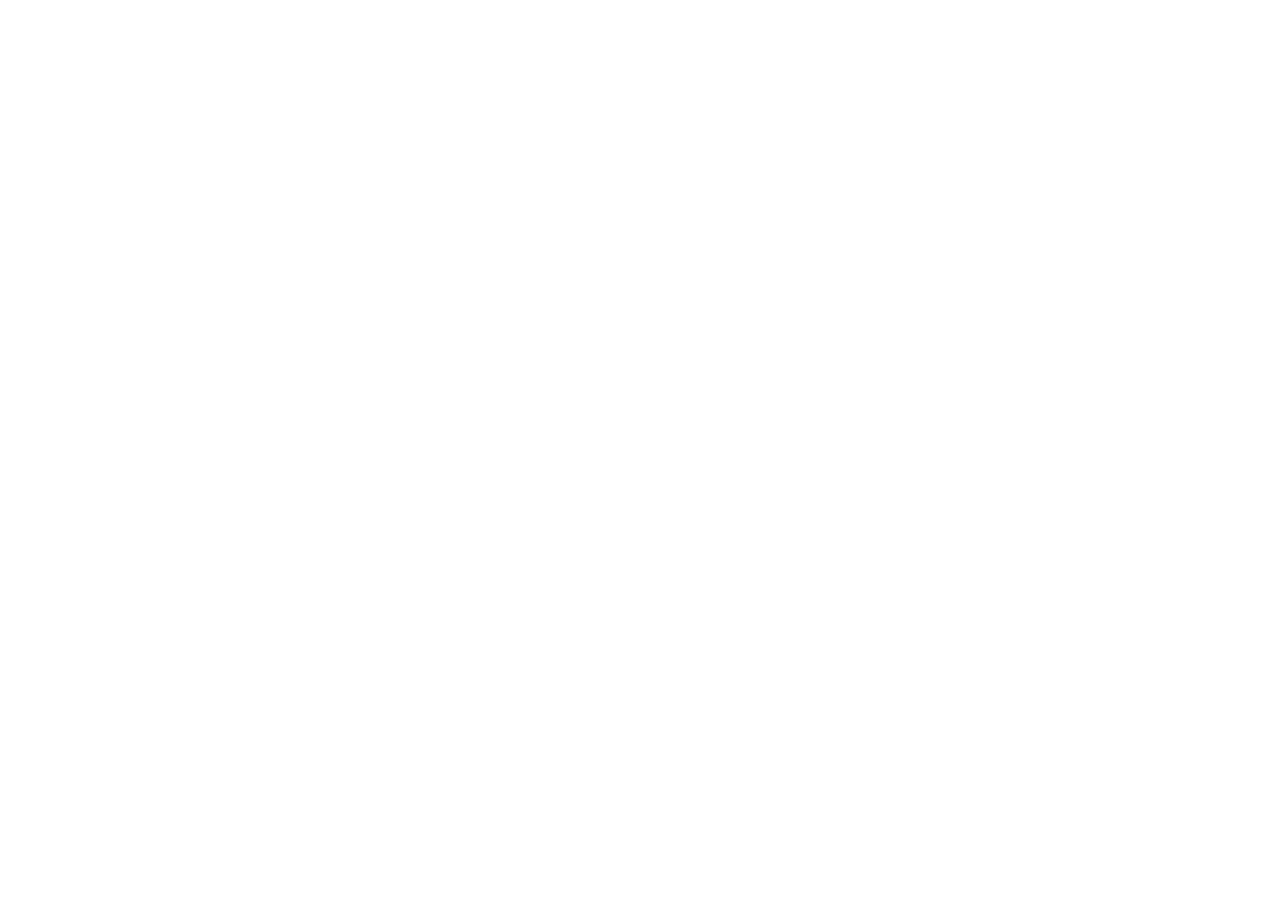
==== flower.html @ 26b0acdb "Presente" ====
<!DOCTYPE html>
<html lang="es">
  <head>
    <meta charset="UTF-8" />
    <meta http-equiv="X-UA-Compatible" content="IE=edge" />
    <meta name="viewport" content="width=device-width, initial-scale=1.0" />
    <link rel="stylesheet" href="css/main.css" />
    <link rel="icon" href="img/flowers.png" type="image/x-icon" />
    <title>Flower</title>
  </head>
  <body class="container">
    <audio src="sound/lofiflor.mp3" autoplay></audio>
        <div id="lyrics">
    </div>
    
    <div class="night"></div>
    <div class="flowers">
      <div class="flower flower--1">
        <div class="flower__leafs flower__leafs--1">
          <div class="flower__leaf flower__leaf--1"></div>
          <div class="flower__leaf flower__leaf--2"></div>
          <div class="flower__leaf flower__leaf--3"></div>
          <div class="flower__leaf flower__leaf--4"></div>
          <div class="flower__white-circle"></div>

          <div class="flower__light flower__light--1"></div>
          <div class="flower__light flower__light--2"></div>
          <div class="flower__light flower__light--3"></div>
          <div class="flower__light flower__light--4"></div>
          <div class="flower__light flower__light--5"></div>
          <div class="flower__light flower__light--6"></div>
          <div class="flower__light flower__light--7"></div>
          <div class="flower__light flower__light--8"></div>
        </div>
        <div class="flower__line">
          <div class="flower__line__leaf flower__line__leaf--1"></div>
          <div class="flower__line__leaf flower__line__leaf--2"></div>
          <div class="flower__line__leaf flower__line__leaf--3"></div>
          <div class="flower__line__leaf flower__line__leaf--4"></div>
          <div class="flower__line__leaf flower__line__leaf--5"></div>
          <div class="flower__line__leaf flower__line__leaf--6"></div>
        </div>
      </div>

      <div class="flower flower--2">
        <div class="flower__leafs flower__leafs--2">
          <div class="flower__leaf flower__leaf--1"></div>
          <div class="flower__leaf flower__leaf--2"></div>
          <div class="flower__leaf flower__leaf--3"></div>
          <div class="flower__leaf flower__leaf--4"></div>
          <div class="flower__white-circle"></div>

          <div class="flower__light flower__light--1"></div>
          <div class="flower__light flower__light--2"></div>
          <div class="flower__light flower__light--3"></div>
          <div class="flower__light flower__light--4"></div>
          <div class="flower__light flower__light--5"></div>
          <div class="flower__light flower__light--6"></div>
          <div class="flower__light flower__light--7"></div>
          <div class="flower__light flower__light--8"></div>
        </div>
        <div class="flower__line">
          <div class="flower__line__leaf flower__line__leaf--1"></div>
          <div class="flower__line__leaf flower__line__leaf--2"></div>
          <div class="flower__line__leaf flower__line__leaf--3"></div>
          <div class="flower__line__leaf flower__line__leaf--4"></div>
        </div>
      </div>

      <div class="flower flower--3">
        <div class="flower__leafs flower__leafs--3">
          <div class="flower__leaf flower__leaf--1"></div>
          <div class="flower__leaf flower__leaf--2"></div>
          <div class="flower__leaf flower__leaf--3"></div>
          <div class="flower__leaf flower__leaf--4"></div>
          <div class="flower__white-circle"></div>

          <div class="flower__light flower__light--1"></div>
          <div class="flower__light flower__light--2"></div>
          <div class="flower__light flower__light--3"></div>
          <div class="flower__light flower__light--4"></div>
          <div class="flower__light flower__light--5"></div>
          <div class="flower__light flower__light--6"></div>
          <div class="flower__light flower__light--7"></div>
          <div class="flower__light flower__light--8"></div>
        </div>
        <div class="flower__line">
          <div class="flower__line__leaf flower__line__leaf--1"></div>
          <div class="flower__line__leaf flower__line__leaf--2"></div>
          <div class="flower__line__leaf flower__line__leaf--3"></div>
          <div class="flower__line__leaf flower__line__leaf--4"></div>
        </div>
      </div>

      <div class="grow-ans" style="--d: 1.2s">
        <div class="flower__g-long">
          <div class="flower__g-long__top"></div>
          <div class="flower__g-long__bottom"></div>
        </div>
      </div>

      <div class="growing-grass">
        <div class="flower__grass flower__grass--1">
          <div class="flower__grass--top"></div>
          <div class="flower__grass--bottom"></div>
          <div class="flower__grass__leaf flower__grass__leaf--1"></div>
          <div class="flower__grass__leaf flower__grass__leaf--2"></div>
          <div class="flower__grass__leaf flower__grass__leaf--3"></div>
          <div class="flower__grass__leaf flower__grass__leaf--4"></div>
          <div class="flower__grass__leaf flower__grass__leaf--5"></div>
          <div class="flower__grass__leaf flower__grass__leaf--6"></div>
          <div class="flower__grass__leaf flower__grass__leaf--7"></div>
          <div class="flower__grass__leaf flower__grass__leaf--8"></div>
          <div class="flower__grass__overlay"></div>
        </div>
      </div>

      <div class="growing-grass">
        <div class="flower__grass flower__grass--2">
          <div class="flower__grass--top"></div>
          <div class="flower__grass--bottom"></div>
          <div class="flower__grass__leaf flower__grass__leaf--1"></div>
          <div class="flower__grass__leaf flower__grass__leaf--2"></div>
          <div class="flower__grass__leaf flower__grass__leaf--3"></div>
          <div class="flower__grass__leaf flower__grass__leaf--4"></div>
          <div class="flower__grass__leaf flower__grass__leaf--5"></div>
          <div class="flower__grass__leaf flower__grass__leaf--6"></div>
          <div class="flower__grass__leaf flower__grass__leaf--7"></div>
          <div class="flower__grass__leaf flower__grass__leaf--8"></div>
          <div class="flower__grass__overlay"></div>
        </div>
      </div>

      <div class="grow-ans" style="--d: 2.4s">
        <div class="flower__g-right flower__g-right--1">
          <div class="leaf"></div>
        </div>
      </div>

      <div class="grow-ans" style="--d: 2.8s">
        <div class="flower__g-right flower__g-right--2">
          <div class="leaf"></div>
        </div>
      </div>

      <div class="grow-ans" style="--d: 2.8s">
        <div class="flower__g-front">
          <div
            class="flower__g-front__leaf-wrapper flower__g-front__leaf-wrapper--1"
          >
            <div class="flower__g-front__leaf"></div>
          </div>
          <div
            class="flower__g-front__leaf-wrapper flower__g-front__leaf-wrapper--2"
          >
            <div class="flower__g-front__leaf"></div>
          </div>
          <div
            class="flower__g-front__leaf-wrapper flower__g-front__leaf-wrapper--3"
          >
            <div class="flower__g-front__leaf"></div>
          </div>
          <div
            class="flower__g-front__leaf-wrapper flower__g-front__leaf-wrapper--4"
          >
            <div class="flower__g-front__leaf"></div>
          </div>
          <div
            class="flower__g-front__leaf-wrapper flower__g-front__leaf-wrapper--5"
          >
            <div class="flower__g-front__leaf"></div>
          </div>
          <div
            class="flower__g-front__leaf-wrapper flower__g-front__leaf-wrapper--6"
          >
            <div class="flower__g-front__leaf"></div>
          </div>
          <div
            class="flower__g-front__leaf-wrapper flower__g-front__leaf-wrapper--7"
          >
            <div class="flower__g-front__leaf"></div>
          </div>
          <div
            class="flower__g-front__leaf-wrapper flower__g-front__leaf-wrapper--8"
          >
            <div class="flower__g-front__leaf"></div>
          </div>
          <div class="flower__g-front__line"></div>
        </div>
      </div>

      <div class="grow-ans" style="--d: 3.2s">
        <div class="flower__g-fr">
          <div class="leaf"></div>
          <div class="flower__g-fr__leaf flower__g-fr__leaf--1"></div>
          <div class="flower__g-fr__leaf flower__g-fr__leaf--2"></div>
          <div class="flower__g-fr__leaf flower__g-fr__leaf--3"></div>
          <div class="flower__g-fr__leaf flower__g-fr__leaf--4"></div>
          <div class="flower__g-fr__leaf flower__g-fr__leaf--5"></div>
          <div class="flower__g-fr__leaf flower__g-fr__leaf--6"></div>
          <div class="flower__g-fr__leaf flower__g-fr__leaf--7"></div>
          <div class="flower__g-fr__leaf flower__g-fr__leaf--8"></div>
        </div>
      </div>

      <div class="long-g long-g--0">
        <div class="grow-ans" style="--d: 3s">
          <div class="leaf leaf--0"></div>
        </div>
        <div class="grow-ans" style="--d: 2.2s">
          <div class="leaf leaf--1"></div>
        </div>
        <div class="grow-ans" style="--d: 3.4s">
          <div class="leaf leaf--2"></div>
        </div>
        <div class="grow-ans" style="--d: 3.6s">
          <div class="leaf leaf--3"></div>
        </div>
      </div>

      <div class="long-g long-g--1">
        <div class="grow-ans" style="--d: 3.6s">
          <div class="leaf leaf--0"></div>
        </div>
        <div class="grow-ans" style="--d: 3.8s">
          <div class="leaf leaf--1"></div>
        </div>
        <div class="grow-ans" style="--d: 4s">
          <div class="leaf leaf--2"></div>
        </div>
        <div class="grow-ans" style="--d: 4.2s">
          <div class="leaf leaf--3"></div>
        </div>
      </div>

      <div class="long-g long-g--2">
        <div class="grow-ans" style="--d: 4s">
          <div class="leaf leaf--0"></div>
        </div>
        <div class="grow-ans" style="--d: 4.2s">
          <div class="leaf leaf--1"></div>
        </div>
        <div class="grow-ans" style="--d: 4.4s">
          <div class="leaf leaf--2"></div>
        </div>
        <div class="grow-ans" style="--d: 4.6s">
          <div class="leaf leaf--3"></div>
        </div>
      </div>

      <div class="long-g long-g--3">
        <div class="grow-ans" style="--d: 4s">
          <div class="leaf leaf--0"></div>
        </div>
        <div class="grow-ans" style="--d: 4.2s">
          <div class="leaf leaf--1"></div>
        </div>
        <div class="grow-ans" style="--d: 3s">
          <div class="leaf leaf--2"></div>
        </div>
        <div class="grow-ans" style="--d: 3.6s">
          <div class="leaf leaf--3"></div>
        </div>
      </div>

      <div class="long-g long-g--4">
        <div class="grow-ans" style="--d: 4s">
          <div class="leaf leaf--0"></div>
        </div>
        <div class="grow-ans" style="--d: 4.2s">
          <div class="leaf leaf--1"></div>
        </div>
        <div class="grow-ans" style="--d: 3s">
          <div class="leaf leaf--2"></div>
        </div>
        <div class="grow-ans" style="--d: 3.6s">
          <div class="leaf leaf--3"></div>
        </div>
      </div>

      <div class="long-g long-g--5">
        <div class="grow-ans" style="--d: 4s">
          <div class="leaf leaf--0"></div>
        </div>
        <div class="grow-ans" style="--d: 4.2s">
          <div class="leaf leaf--1"></div>
        </div>
        <div class="grow-ans" style="--d: 3s">
          <div class="leaf leaf--2"></div>
        </div>
        <div class="grow-ans" style="--d: 3.6s">
          <div class="leaf leaf--3"></div>
        </div>
      </div>

      <div class="long-g long-g--6">
        <div class="grow-ans" style="--d: 4.2s">
          <div class="leaf leaf--0"></div>
        </div>
        <div class="grow-ans" style="--d: 4.4s">
          <div class="leaf leaf--1"></div>
        </div>
        <div class="grow-ans" style="--d: 4.6s">
          <div class="leaf leaf--2"></div>
        </div>
        <div class="grow-ans" style="--d: 4.8s">
          <div class="leaf leaf--3"></div>
        </div>
      </div>

      <div class="long-g long-g--7">
        <div class="grow-ans" style="--d: 3s">
          <div class="leaf leaf--0"></div>
        </div>
        <div class="grow-ans" style="--d: 3.2s">
          <div class="leaf leaf--1"></div>
        </div>
        <div class="grow-ans" style="--d: 3.5s">
          <div class="leaf leaf--2"></div>
        </div>
        <div class="grow-ans" style="--d: 3.6s">
          <div class="leaf leaf--3"></div>
        </div>
      </div>
    </div>
    <script src="anim.js"></script>
    <script src="main.js"></script>
  </body>
</html>
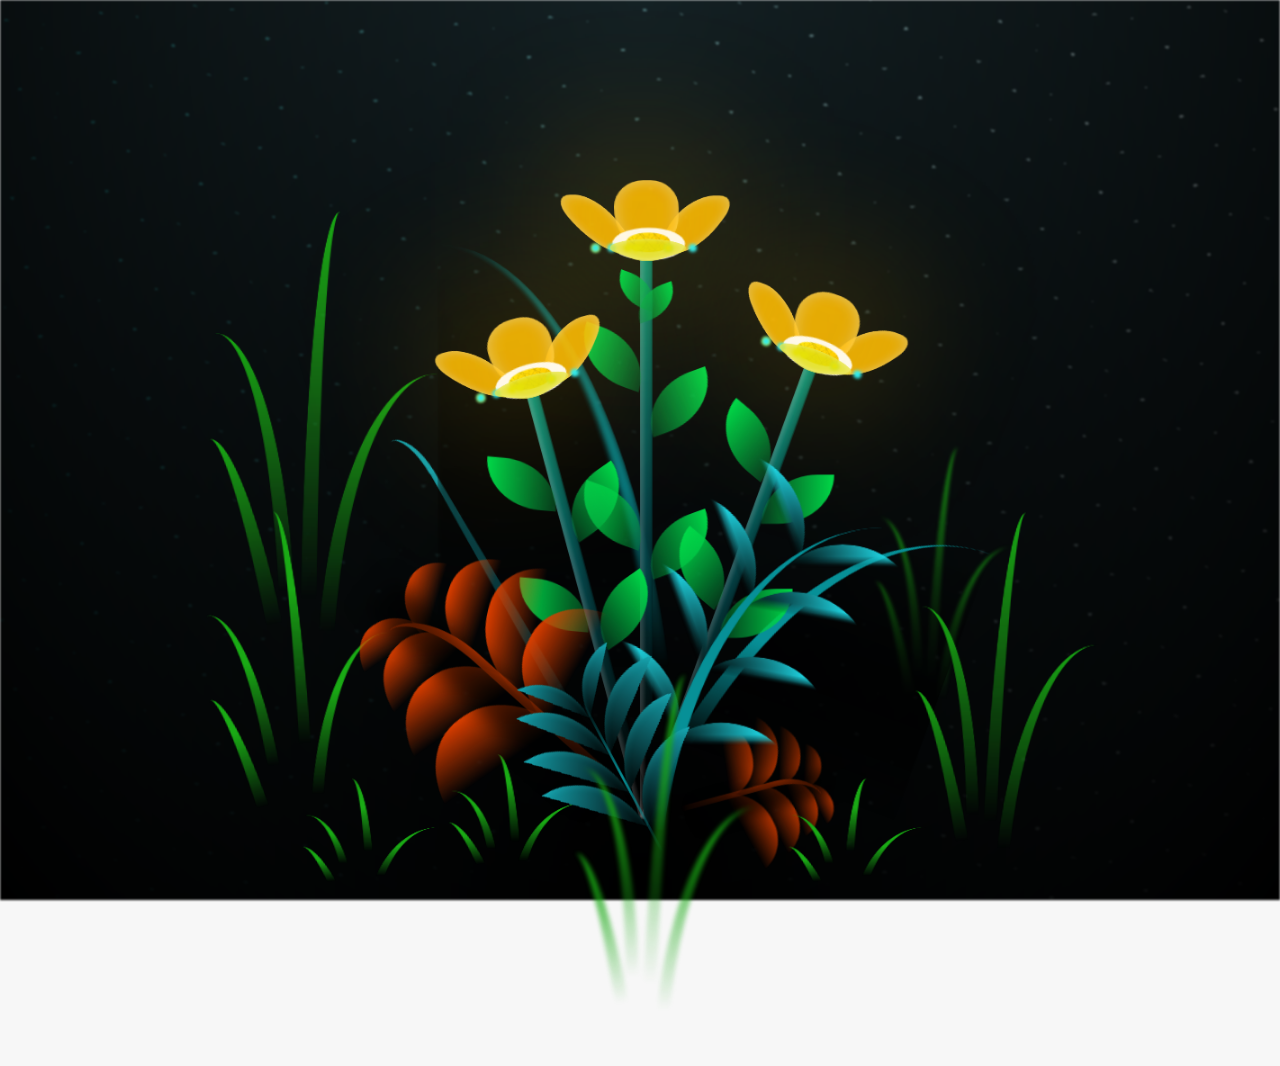
==== commit 9f6be377: "Update flower.html" ====
--- a/flower.html
+++ b/flower.html
@@ -8,10 +8,7 @@
     <link rel="icon" href="img/flowers.png" type="image/x-icon" />
     <title>Flower</title>
   </head>
-  <body class="container">
-    <audio src="sound/lofiflor.mp3" autoplay></audio>
-        <div id="lyrics">
-    </div>
+
     
     <div class="night"></div>
     <div class="flowers">
@@ -326,4 +323,4 @@
     <script src="anim.js"></script>
     <script src="main.js"></script>
   </body>
-</html>+</html>
--- a/css/main.css
+++ b/css/main.css
@@ -0,0 +1,1659 @@
+*,
+*::after,
+*::before {
+  padding: 0;
+  margin: 0;
+  box-sizing: border-box;
+}
+
+:root {
+  --dark-color: #000;
+}
+
+body {
+  display: flex;
+  align-items: flex-end;
+  justify-content: center;
+  min-height: 100vh;
+  background-color: var(--dark-color);
+  overflow: hidden;
+  perspective: 1000px;
+}
+
+#lyrics {
+  font-size: 28px;
+  font-family: "Franklin Gothic Medium", "Arial Narrow", Arial, sans-serif;
+  color: white;
+  position: absolute;
+  margin-bottom: 20%;
+  z-index: 1;
+  font-weight: bold;
+  letter-spacing: 4px;
+}
+@media only screen and (max-width: 600px) {
+  /* Estilos específicos para dispositivos con un ancho máximo de 600px */
+  #lyrics {
+      font-size: 14px; /* Reduce el tamaño del texto para dispositivos más pequeños */
+      margin-bottom: 530px;
+      letter-spacing: 3px;
+  }
+
+}
+.titulo {
+  margin-bottom: 180px;
+  font-family: "Arial Narrow", Arial, sans-serif;
+  color: rgb(231, 170, 2);
+  position: absolute;
+  font-weight: bold;
+  letter-spacing: 10px;
+  opacity: 0;
+  animation: fadeIn 3s ease-in-out forwards;
+  text-align: center;
+}
+@keyframes fadeIn {
+  from {
+    opacity: 0;
+  }
+  to {
+    opacity: 1;
+  }
+}
+
+.night {
+  z-index: -1;
+  position: absolute;
+  left: 50%;
+  top: 0;
+  transform: translateX(-50%);
+  width: 100%;
+  height: 100%;
+  filter: blur(0.1vmin);
+  background-image: radial-gradient(
+      ellipse at top,
+      transparent 0%,
+      var(--dark-color)
+    ),
+    radial-gradient(
+      ellipse at bottom,
+      var(--dark-color),
+      rgba(145, 233, 255, 0.2)
+    ),
+    repeating-linear-gradient(
+      220deg,
+      rgb(0, 0, 0) 0px,
+      rgb(0, 0, 0) 19px,
+      transparent 19px,
+      transparent 22px
+    ),
+    repeating-linear-gradient(
+      189deg,
+      rgb(0, 0, 0) 0px,
+      rgb(0, 0, 0) 19px,
+      transparent 19px,
+      transparent 22px
+    ),
+    repeating-linear-gradient(
+      148deg,
+      rgb(0, 0, 0) 0px,
+      rgb(0, 0, 0) 19px,
+      transparent 19px,
+      transparent 22px
+    ),
+    linear-gradient(90deg, rgb(2, 121, 119), rgb(240, 240, 240));
+}
+
+.flowers {
+  position: relative;
+  transform: scale(0.9);
+  /*margin-bottom: 100px;
+  */
+}
+
+@media only screen and (max-width: 600px) {
+  /* Estilos específicos para dispositivos con un ancho máximo de 600px */
+.flowers {
+      font-size: 14px;
+      margin-bottom: 35%;
+      letter-spacing: 3px;
+      transform: scale(1.0);
+}
+
+}
+
+.flower {
+  position: absolute;
+  bottom: 10vmin;
+  transform-origin: bottom center;
+  z-index: 10;
+  --fl-speed: 0.8s;
+}
+.flower--1 {
+  -webkit-animation: moving-flower-1 4s linear infinite;
+  animation: moving-flower-1 4s linear infinite;
+}
+.flower--1 .flower__line {
+  height: 70vmin;
+  -webkit-animation-delay: 0.3s;
+  animation-delay: 0.3s;
+}
+.flower--1 .flower__line__leaf--1 {
+  -webkit-animation: blooming-leaf-right var(--fl-speed) 1.6s backwards;
+  animation: blooming-leaf-right var(--fl-speed) 1.6s backwards;
+}
+.flower--1 .flower__line__leaf--2 {
+  -webkit-animation: blooming-leaf-right var(--fl-speed) 1.4s backwards;
+  animation: blooming-leaf-right var(--fl-speed) 1.4s backwards;
+}
+.flower--1 .flower__line__leaf--3 {
+  -webkit-animation: blooming-leaf-left var(--fl-speed) 1.2s backwards;
+  animation: blooming-leaf-left var(--fl-speed) 1.2s backwards;
+}
+.flower--1 .flower__line__leaf--4 {
+  -webkit-animation: blooming-leaf-left var(--fl-speed) 1s backwards;
+  animation: blooming-leaf-left var(--fl-speed) 1s backwards;
+}
+.flower--1 .flower__line__leaf--5 {
+  -webkit-animation: blooming-leaf-right var(--fl-speed) 1.8s backwards;
+  animation: blooming-leaf-right var(--fl-speed) 1.8s backwards;
+}
+.flower--1 .flower__line__leaf--6 {
+  -webkit-animation: blooming-leaf-left var(--fl-speed) 2s backwards;
+  animation: blooming-leaf-left var(--fl-speed) 2s backwards;
+}
+.flower--2 {
+  left: 50%;
+  transform: rotate(20deg);
+  -webkit-animation: moving-flower-2 4s linear infinite;
+  animation: moving-flower-2 4s linear infinite;
+}
+.flower--2 .flower__line {
+  height: 60vmin;
+  -webkit-animation-delay: 0.6s;
+  animation-delay: 0.6s;
+}
+.flower--2 .flower__line__leaf--1 {
+  -webkit-animation: blooming-leaf-right var(--fl-speed) 1.9s backwards;
+  animation: blooming-leaf-right var(--fl-speed) 1.9s backwards;
+}
+.flower--2 .flower__line__leaf--2 {
+  -webkit-animation: blooming-leaf-right var(--fl-speed) 1.7s backwards;
+  animation: blooming-leaf-right var(--fl-speed) 1.7s backwards;
+}
+.flower--2 .flower__line__leaf--3 {
+  -webkit-animation: blooming-leaf-left var(--fl-speed) 1.5s backwards;
+  animation: blooming-leaf-left var(--fl-speed) 1.5s backwards;
+}
+.flower--2 .flower__line__leaf--4 {
+  -webkit-animation: blooming-leaf-left var(--fl-speed) 1.3s backwards;
+  animation: blooming-leaf-left var(--fl-speed) 1.3s backwards;
+}
+.flower--3 {
+  left: 50%;
+  transform: rotate(-15deg);
+  -webkit-animation: moving-flower-3 4s linear infinite;
+  animation: moving-flower-3 4s linear infinite;
+}
+.flower--3 .flower__line {
+  -webkit-animation-delay: 0.9s;
+  animation-delay: 0.9s;
+}
+.flower--3 .flower__line__leaf--1 {
+  -webkit-animation: blooming-leaf-right var(--fl-speed) 2.5s backwards;
+  animation: blooming-leaf-right var(--fl-speed) 2.5s backwards;
+}
+.flower--3 .flower__line__leaf--2 {
+  -webkit-animation: blooming-leaf-right var(--fl-speed) 2.3s backwards;
+  animation: blooming-leaf-right var(--fl-speed) 2.3s backwards;
+}
+.flower--3 .flower__line__leaf--3 {
+  -webkit-animation: blooming-leaf-left var(--fl-speed) 2.1s backwards;
+  animation: blooming-leaf-left var(--fl-speed) 2.1s backwards;
+}
+.flower--3 .flower__line__leaf--4 {
+  -webkit-animation: blooming-leaf-left var(--fl-speed) 1.9s backwards;
+  animation: blooming-leaf-left var(--fl-speed) 1.9s backwards;
+}
+.flower__leafs {
+  position: relative;
+  -webkit-animation: blooming-flower 2s backwards;
+  animation: blooming-flower 2s backwards;
+}
+.flower__leafs--1 {
+  -webkit-animation-delay: 1.1s;
+  animation-delay: 1.1s;
+}
+.flower__leafs--2 {
+  -webkit-animation-delay: 1.4s;
+  animation-delay: 1.4s;
+}
+.flower__leafs--3 {
+  -webkit-animation-delay: 1.7s;
+  animation-delay: 1.7s;
+}
+.flower__leafs::after {
+  content: "";
+  position: absolute;
+  left: 0;
+  top: 0;
+  transform: translate(-50%, -100%);
+  width: 8vmin;
+  height: 8vmin;
+  background-color: #fdbb03;
+  /* background-color: #fd2525; */
+  filter: blur(10vmin);
+}
+.flower__leaf {
+  position: absolute;
+  bottom: 0;
+  left: 50%;
+  width: 8vmin;
+  height: 11vmin;
+  border-radius: 51% 49% 47% 53%/44% 45% 55% 69%;
+  background-color: #253bfd;
+  background-color: #fdbb03;
+  transform-origin: bottom center;
+  opacity: 0.9;
+  box-shadow: inset 0 0 2vmin rgba(255, 255, 255, 0.5);
+}
+.flower__leaf--1 {
+  transform: translate(-10%, 1%) rotateY(40deg) rotateX(-50deg);
+}
+.flower__leaf--2 {
+  transform: translate(-50%, -4%) rotateX(40deg);
+}
+.flower__leaf--3 {
+  transform: translate(-90%, 0%) rotateY(45deg) rotateX(50deg);
+}
+.flower__leaf--4 {
+  width: 8vmin;
+  height: 8vmin;
+  transform-origin: bottom left;
+  border-radius: 4vmin 10vmin 4vmin 4vmin;
+  transform: translate(0%, 18%) rotateX(70deg) rotate(-43deg);
+  background-color: #e0dd0a;
+  z-index: 1;
+  opacity: 0.8;
+}
+.flower__white-circle {
+  position: absolute;
+  left: -3.5vmin;
+  top: -3vmin;
+  width: 9vmin;
+  height: 4vmin;
+  border-radius: 50%;
+  background-color: #fff;
+}
+.flower__white-circle::after {
+  content: "";
+  position: absolute;
+  left: 50%;
+  top: 45%;
+  transform: translate(-50%, -50%);
+  width: 60%;
+  height: 60%;
+  border-radius: inherit;
+  background-image: repeating-linear-gradient(
+      135deg,
+      rgba(0, 0, 0, 0.03) 0px,
+      rgba(0, 0, 0, 0.03) 1px,
+      transparent 1px,
+      transparent 12px
+    ),
+    repeating-linear-gradient(
+      45deg,
+      rgba(0, 0, 0, 0.03) 0px,
+      rgba(0, 0, 0, 0.03) 1px,
+      transparent 1px,
+      transparent 12px
+    ),
+    repeating-linear-gradient(
+      67.5deg,
+      rgba(0, 0, 0, 0.03) 0px,
+      rgba(0, 0, 0, 0.03) 1px,
+      transparent 1px,
+      transparent 12px
+    ),
+    repeating-linear-gradient(
+      135deg,
+      rgba(0, 0, 0, 0.03) 0px,
+      rgba(0, 0, 0, 0.03) 1px,
+      transparent 1px,
+      transparent 12px
+    ),
+    repeating-linear-gradient(
+      45deg,
+      rgba(0, 0, 0, 0.03) 0px,
+      rgba(0, 0, 0, 0.03) 1px,
+      transparent 1px,
+      transparent 12px
+    ),
+    repeating-linear-gradient(
+      112.5deg,
+      rgba(0, 0, 0, 0.03) 0px,
+      rgba(0, 0, 0, 0.03) 1px,
+      transparent 1px,
+      transparent 12px
+    ),
+    repeating-linear-gradient(
+      112.5deg,
+      rgba(0, 0, 0, 0.03) 0px,
+      rgba(0, 0, 0, 0.03) 1px,
+      transparent 1px,
+      transparent 12px
+    ),
+    repeating-linear-gradient(
+      45deg,
+      rgba(0, 0, 0, 0.03) 0px,
+      rgba(0, 0, 0, 0.03) 1px,
+      transparent 1px,
+      transparent 12px
+    ),
+    repeating-linear-gradient(
+      22.5deg,
+      rgba(0, 0, 0, 0.03) 0px,
+      rgba(0, 0, 0, 0.03) 1px,
+      transparent 1px,
+      transparent 12px
+    ),
+    repeating-linear-gradient(
+      45deg,
+      rgba(0, 0, 0, 0.03) 0px,
+      rgba(0, 0, 0, 0.03) 1px,
+      transparent 1px,
+      transparent 12px
+    ),
+    repeating-linear-gradient(
+      22.5deg,
+      rgba(0, 0, 0, 0.03) 0px,
+      rgba(0, 0, 0, 0.03) 1px,
+      transparent 1px,
+      transparent 12px
+    ),
+    repeating-linear-gradient(
+      135deg,
+      rgba(0, 0, 0, 0.03) 0px,
+      rgba(0, 0, 0, 0.03) 1px,
+      transparent 1px,
+      transparent 12px
+    ),
+    repeating-linear-gradient(
+      157.5deg,
+      rgba(0, 0, 0, 0.03) 0px,
+      rgba(0, 0, 0, 0.03) 1px,
+      transparent 1px,
+      transparent 12px
+    ),
+    repeating-linear-gradient(
+      67.5deg,
+      rgba(0, 0, 0, 0.03) 0px,
+      rgba(0, 0, 0, 0.03) 1px,
+      transparent 1px,
+      transparent 12px
+    ),
+    repeating-linear-gradient(
+      67.5deg,
+      rgba(0, 0, 0, 0.03) 0px,
+      rgba(0, 0, 0, 0.03) 1px,
+      transparent 1px,
+      transparent 12px
+    ),
+    linear-gradient(90deg, rgb(255, 235, 18), rgb(255, 206, 0));
+}
+.flower__line {
+  height: 55vmin;
+  width: 1.5vmin;
+  background-image: linear-gradient(
+      to left,
+      rgba(0, 0, 0, 0.2),
+      transparent,
+      rgba(255, 255, 255, 0.2)
+    ),
+    linear-gradient(to top, transparent 10%, #054246, #05917e);
+  box-shadow: inset 0 0 2px rgba(0, 0, 0, 0.5);
+  -webkit-animation: grow-flower-tree 4s backwards;
+  animation: grow-flower-tree 4s backwards;
+}
+.flower__line__leaf {
+  --w: 7vmin;
+  --h: calc(var(--w) + 2vmin);
+  position: absolute;
+  top: 20%;
+  left: 90%;
+  width: var(--w);
+  height: var(--h);
+  border-top-right-radius: var(--h);
+  border-bottom-left-radius: var(--h);
+  background-image: linear-gradient(to top, rgba(6, 134, 59, 0.4), #00d848);
+}
+.flower__line__leaf--1 {
+  transform: rotate(70deg) rotateY(30deg);
+}
+.flower__line__leaf--2 {
+  top: 45%;
+  transform: rotate(70deg) rotateY(30deg);
+}
+.flower__line__leaf--3,
+.flower__line__leaf--4,
+.flower__line__leaf--6 {
+  border-top-right-radius: 0;
+  border-bottom-left-radius: 0;
+  border-top-left-radius: var(--h);
+  border-bottom-right-radius: var(--h);
+  left: -460%;
+  top: 12%;
+  transform: rotate(-70deg) rotateY(30deg);
+}
+.flower__line__leaf--4 {
+  top: 40%;
+}
+.flower__line__leaf--5 {
+  top: 0;
+  transform-origin: left;
+  transform: rotate(70deg) rotateY(30deg) scale(0.6);
+}
+.flower__line__leaf--6 {
+  top: -2%;
+  left: -450%;
+  transform-origin: right;
+  transform: rotate(-70deg) rotateY(30deg) scale(0.6);
+}
+.flower__light {
+  position: absolute;
+  bottom: 0vmin;
+  width: 1vmin;
+  height: 1vmin;
+  background-color: rgb(255, 251, 0);
+  border-radius: 50%;
+  filter: blur(0.2vmin);
+  -webkit-animation: light-ans 4s linear infinite backwards;
+  animation: light-ans 4s linear infinite backwards;
+}
+.flower__light:nth-child(odd) {
+  background-color: #23f0ff;
+}
+.flower__light--1 {
+  left: -2vmin;
+  -webkit-animation-delay: 1s;
+  animation-delay: 1s;
+}
+.flower__light--2 {
+  left: 3vmin;
+  -webkit-animation-delay: 0.5s;
+  animation-delay: 0.5s;
+}
+.flower__light--3 {
+  left: -6vmin;
+  -webkit-animation-delay: 0.3s;
+  animation-delay: 0.3s;
+}
+.flower__light--4 {
+  left: 6vmin;
+  -webkit-animation-delay: 0.9s;
+  animation-delay: 0.9s;
+}
+.flower__light--5 {
+  left: -1vmin;
+  -webkit-animation-delay: 1.5s;
+  animation-delay: 1.5s;
+}
+.flower__light--6 {
+  left: -4vmin;
+  -webkit-animation-delay: 3s;
+  animation-delay: 3s;
+}
+.flower__light--7 {
+  left: 3vmin;
+  -webkit-animation-delay: 2s;
+  animation-delay: 2s;
+}
+.flower__light--8 {
+  left: -6vmin;
+  -webkit-animation-delay: 3.5s;
+  animation-delay: 3.5s;
+}
+.flower__grass {
+  --c: #da3e00;
+  --line-w: 1.5vmin;
+  position: absolute;
+  bottom: 12vmin;
+  left: -7vmin;
+  display: flex;
+  flex-direction: column;
+  align-items: flex-end;
+  z-index: 20;
+  transform-origin: bottom center;
+  transform: rotate(-48deg) rotateY(40deg);
+}
+.flower__grass--1 {
+  -webkit-animation: moving-grass 2s linear infinite;
+  animation: moving-grass 2s linear infinite;
+}
+.flower__grass--2 {
+  left: 2vmin;
+  bottom: 10vmin;
+  transform: scale(0.5) rotate(75deg) rotateX(10deg) rotateY(-200deg);
+  opacity: 0.8;
+  z-index: 0;
+  -webkit-animation: moving-grass--2 1.5s linear infinite;
+  animation: moving-grass--2 1.5s linear infinite;
+}
+.flower__grass--top {
+  width: 7vmin;
+  height: 10vmin;
+  border-top-right-radius: 100%;
+  border-right: var(--line-w) solid var(--c);
+  transform-origin: bottom center;
+  transform: rotate(-2deg);
+}
+.flower__grass--bottom {
+  margin-top: -2px;
+  width: var(--line-w);
+  height: 25vmin;
+  background-image: linear-gradient(to top, transparent, var(--c));
+}
+.flower__grass__leaf {
+  --size: 10vmin;
+  position: absolute;
+  width: calc(var(--size) * 2.1);
+  height: var(--size);
+  border-top-left-radius: var(--size);
+  border-top-right-radius: var(--size);
+  background-image: linear-gradient(
+    to top,
+    transparent,
+    transparent 30%,
+    var(--c)
+  );
+  z-index: 100;
+}
+.flower__grass__leaf--1 {
+  top: -6%;
+  left: 30%;
+  --size: 6vmin;
+  transform: rotate(-20deg);
+  -webkit-animation: growing-grass-ans--1 2s 2.6s backwards;
+  animation: growing-grass-ans--1 2s 2.6s backwards;
+}
+@-webkit-keyframes growing-grass-ans--1 {
+  0% {
+    transform-origin: bottom left;
+    transform: rotate(-20deg) scale(0);
+  }
+}
+@keyframes growing-grass-ans--1 {
+  0% {
+    transform-origin: bottom left;
+    transform: rotate(-20deg) scale(0);
+  }
+}
+.flower__grass__leaf--2 {
+  top: -5%;
+  left: -110%;
+  --size: 6vmin;
+  transform: rotate(10deg);
+  -webkit-animation: growing-grass-ans--2 2s 2.4s linear backwards;
+  animation: growing-grass-ans--2 2s 2.4s linear backwards;
+}
+@-webkit-keyframes growing-grass-ans--2 {
+  0% {
+    transform-origin: bottom right;
+    transform: rotate(10deg) scale(0);
+  }
+}
+@keyframes growing-grass-ans--2 {
+  0% {
+    transform-origin: bottom right;
+    transform: rotate(10deg) scale(0);
+  }
+}
+.flower__grass__leaf--3 {
+  top: 5%;
+  left: 60%;
+  --size: 8vmin;
+  transform: rotate(-18deg) rotateX(-20deg);
+  -webkit-animation: growing-grass-ans--3 2s 2.2s linear backwards;
+  animation: growing-grass-ans--3 2s 2.2s linear backwards;
+}
+@-webkit-keyframes growing-grass-ans--3 {
+  0% {
+    transform-origin: bottom left;
+    transform: rotate(-18deg) rotateX(-20deg) scale(0);
+  }
+}
+@keyframes growing-grass-ans--3 {
+  0% {
+    transform-origin: bottom left;
+    transform: rotate(-18deg) rotateX(-20deg) scale(0);
+  }
+}
+.flower__grass__leaf--4 {
+  top: 6%;
+  left: -135%;
+  --size: 8vmin;
+  transform: rotate(2deg);
+  -webkit-animation: growing-grass-ans--4 2s 2s linear backwards;
+  animation: growing-grass-ans--4 2s 2s linear backwards;
+}
+@-webkit-keyframes growing-grass-ans--4 {
+  0% {
+    transform-origin: bottom right;
+    transform: rotate(2deg) scale(0);
+  }
+}
+@keyframes growing-grass-ans--4 {
+  0% {
+    transform-origin: bottom right;
+    transform: rotate(2deg) scale(0);
+  }
+}
+.flower__grass__leaf--5 {
+  top: 20%;
+  left: 60%;
+  --size: 10vmin;
+  transform: rotate(-24deg) rotateX(-20deg);
+  -webkit-animation: growing-grass-ans--5 2s 1.8s linear backwards;
+  animation: growing-grass-ans--5 2s 1.8s linear backwards;
+}
+@-webkit-keyframes growing-grass-ans--5 {
+  0% {
+    transform-origin: bottom left;
+    transform: rotate(-24deg) rotateX(-20deg) scale(0);
+  }
+}
+@keyframes growing-grass-ans--5 {
+  0% {
+    transform-origin: bottom left;
+    transform: rotate(-24deg) rotateX(-20deg) scale(0);
+  }
+}
+.flower__grass__leaf--6 {
+  top: 22%;
+  left: -180%;
+  --size: 10vmin;
+  transform: rotate(10deg);
+  -webkit-animation: growing-grass-ans--6 2s 1.6s linear backwards;
+  animation: growing-grass-ans--6 2s 1.6s linear backwards;
+}
+@-webkit-keyframes growing-grass-ans--6 {
+  0% {
+    transform-origin: bottom right;
+    transform: rotate(10deg) scale(0);
+  }
+}
+@keyframes growing-grass-ans--6 {
+  0% {
+    transform-origin: bottom right;
+    transform: rotate(10deg) scale(0);
+  }
+}
+.flower__grass__leaf--7 {
+  top: 39%;
+  left: 70%;
+  --size: 10vmin;
+  transform: rotate(-10deg);
+  -webkit-animation: growing-grass-ans--7 2s 1.4s linear backwards;
+  animation: growing-grass-ans--7 2s 1.4s linear backwards;
+}
+@-webkit-keyframes growing-grass-ans--7 {
+  0% {
+    transform-origin: bottom left;
+    transform: rotate(-10deg) scale(0);
+  }
+}
+@keyframes growing-grass-ans--7 {
+  0% {
+    transform-origin: bottom left;
+    transform: rotate(-10deg) scale(0);
+  }
+}
+.flower__grass__leaf--8 {
+  top: 40%;
+  left: -215%;
+  --size: 11vmin;
+  transform: rotate(10deg);
+  -webkit-animation: growing-grass-ans--8 2s 1.2s linear backwards;
+  animation: growing-grass-ans--8 2s 1.2s linear backwards;
+}
+@-webkit-keyframes growing-grass-ans--8 {
+  0% {
+    transform-origin: bottom right;
+    transform: rotate(10deg) scale(0);
+  }
+}
+@keyframes growing-grass-ans--8 {
+  0% {
+    transform-origin: bottom right;
+    transform: rotate(10deg) scale(0);
+  }
+}
+.flower__grass__overlay {
+  position: absolute;
+  top: -10%;
+  right: 0%;
+  width: 100%;
+  height: 100%;
+  background-color: rgba(0, 0, 0, 0.6);
+  filter: blur(1.5vmin);
+  z-index: 100;
+}
+.flower__g-long {
+  --w: 2vmin;
+  --h: 6vmin;
+  --c: #159faa;
+  position: absolute;
+  bottom: 10vmin;
+  left: -3vmin;
+  transform-origin: bottom center;
+  transform: rotate(-30deg) rotateY(-20deg);
+  display: flex;
+  flex-direction: column;
+  align-items: flex-end;
+  -webkit-animation: flower-g-long-ans 3s linear infinite;
+  animation: flower-g-long-ans 3s linear infinite;
+}
+@-webkit-keyframes flower-g-long-ans {
+  0%,
+  100% {
+    transform: rotate(-30deg) rotateY(-20deg);
+  }
+  50% {
+    transform: rotate(-32deg) rotateY(-20deg);
+  }
+}
+@keyframes flower-g-long-ans {
+  0%,
+  100% {
+    transform: rotate(-30deg) rotateY(-20deg);
+  }
+  50% {
+    transform: rotate(-32deg) rotateY(-20deg);
+  }
+}
+.flower__g-long__top {
+  top: calc(var(--h) * -1);
+  width: calc(var(--w) + 1vmin);
+  height: var(--h);
+  border-top-right-radius: 100%;
+  border-right: 0.7vmin solid var(--c);
+  transform: translate(-0.7vmin, 1vmin);
+}
+.flower__g-long__bottom {
+  width: var(--w);
+  height: 50vmin;
+  transform-origin: bottom center;
+  background-image: linear-gradient(to top, transparent 30%, var(--c));
+  box-shadow: inset 0 0 2px rgba(0, 0, 0, 0.5);
+  -webkit-clip-path: polygon(35% 0, 65% 1%, 100% 100%, 0% 100%);
+  clip-path: polygon(35% 0, 65% 1%, 100% 100%, 0% 100%);
+}
+.flower__g-right {
+  position: absolute;
+  bottom: 6vmin;
+  left: -2vmin;
+  transform-origin: bottom left;
+  transform: rotate(20deg);
+}
+.flower__g-right .leaf {
+  width: 30vmin;
+  height: 50vmin;
+  border-top-left-radius: 100%;
+  border-left: 2vmin solid #079097;
+  background-image: linear-gradient(
+    to bottom,
+    transparent,
+    var(--dark-color) 60%
+  );
+  -webkit-mask-image: linear-gradient(to top, transparent 30%, #079097 60%);
+}
+.flower__g-right--1 {
+  -webkit-animation: flower-g-right-ans 2.5s linear infinite;
+  animation: flower-g-right-ans 2.5s linear infinite;
+}
+.flower__g-right--2 {
+  left: 5vmin;
+  transform: rotateY(-180deg);
+  -webkit-animation: flower-g-right-ans--2 3s linear infinite;
+  animation: flower-g-right-ans--2 3s linear infinite;
+}
+.flower__g-right--2 .leaf {
+  height: 75vmin;
+  filter: blur(0.3vmin);
+  opacity: 0.8;
+}
+@-webkit-keyframes flower-g-right-ans {
+  0%,
+  100% {
+    transform: rotate(20deg);
+  }
+  50% {
+    transform: rotate(24deg) rotateX(-20deg);
+  }
+}
+@keyframes flower-g-right-ans {
+  0%,
+  100% {
+    transform: rotate(20deg);
+  }
+  50% {
+    transform: rotate(24deg) rotateX(-20deg);
+  }
+}
+@-webkit-keyframes flower-g-right-ans--2 {
+  0%,
+  100% {
+    transform: rotateY(-180deg) rotate(0deg) rotateX(-20deg);
+  }
+  50% {
+    transform: rotateY(-180deg) rotate(6deg) rotateX(-20deg);
+  }
+}
+@keyframes flower-g-right-ans--2 {
+  0%,
+  100% {
+    transform: rotateY(-180deg) rotate(0deg) rotateX(-20deg);
+  }
+  50% {
+    transform: rotateY(-180deg) rotate(6deg) rotateX(-20deg);
+  }
+}
+.flower__g-front {
+  position: absolute;
+  bottom: 6vmin;
+  left: 2.5vmin;
+  z-index: 100;
+  transform-origin: bottom center;
+  transform: rotate(-28deg) rotateY(30deg) scale(1.04);
+  -webkit-animation: flower__g-front-ans 2s linear infinite;
+  animation: flower__g-front-ans 2s linear infinite;
+}
+@-webkit-keyframes flower__g-front-ans {
+  0%,
+  100% {
+    transform: rotate(-28deg) rotateY(30deg) scale(1.04);
+  }
+  50% {
+    transform: rotate(-35deg) rotateY(40deg) scale(1.04);
+  }
+}
+@keyframes flower__g-front-ans {
+  0%,
+  100% {
+    transform: rotate(-28deg) rotateY(30deg) scale(1.04);
+  }
+  50% {
+    transform: rotate(-35deg) rotateY(40deg) scale(1.04);
+  }
+}
+.flower__g-front__line {
+  width: 0.3vmin;
+  height: 20vmin;
+  background-image: linear-gradient(
+    to top,
+    transparent,
+    #079097,
+    transparent 100%
+  );
+  position: relative;
+}
+.flower__g-front__leaf-wrapper {
+  position: absolute;
+  top: 0;
+  left: 0;
+  transform-origin: bottom left;
+  transform: rotate(10deg);
+}
+.flower__g-front__leaf-wrapper:nth-child(even) {
+  left: 0vmin;
+  transform: rotateY(-180deg) rotate(5deg);
+  -webkit-animation: flower__g-front__leaf-left-ans 1s ease-in backwards;
+  animation: flower__g-front__leaf-left-ans 1s ease-in backwards;
+}
+.flower__g-front__leaf-wrapper:nth-child(odd) {
+  -webkit-animation: flower__g-front__leaf-ans 1s ease-in backwards;
+  animation: flower__g-front__leaf-ans 1s ease-in backwards;
+}
+.flower__g-front__leaf-wrapper--1 {
+  top: -8vmin;
+  transform: scale(0.7);
+  -webkit-animation: flower__g-front__leaf-ans 1s 5.5s ease-in backwards !important;
+  animation: flower__g-front__leaf-ans 1s 5.5s ease-in backwards !important;
+}
+.flower__g-front__leaf-wrapper--2 {
+  top: -8vmin;
+  transform: rotateY(-180deg) scale(0.7) !important;
+  -webkit-animation: flower__g-front__leaf-left-ans-2 1s 4.6s ease-in backwards !important;
+  animation: flower__g-front__leaf-left-ans-2 1s 4.6s ease-in backwards !important;
+}
+.flower__g-front__leaf-wrapper--3 {
+  top: -3vmin;
+  -webkit-animation: flower__g-front__leaf-ans 1s 4.6s ease-in backwards;
+  animation: flower__g-front__leaf-ans 1s 4.6s ease-in backwards;
+}
+.flower__g-front__leaf-wrapper--4 {
+  top: -3vmin;
+  transform: rotateY(-180deg) scale(0.9) !important;
+  -webkit-animation: flower__g-front__leaf-left-ans-2 1s 4.6s ease-in backwards !important;
+  animation: flower__g-front__leaf-left-ans-2 1s 4.6s ease-in backwards !important;
+}
+@-webkit-keyframes flower__g-front__leaf-left-ans-2 {
+  0% {
+    transform: rotateY(-180deg) scale(0);
+  }
+}
+@keyframes flower__g-front__leaf-left-ans-2 {
+  0% {
+    transform: rotateY(-180deg) scale(0);
+  }
+}
+.flower__g-front__leaf-wrapper--5,
+.flower__g-front__leaf-wrapper--6 {
+  top: 2vmin;
+}
+.flower__g-front__leaf-wrapper--7,
+.flower__g-front__leaf-wrapper--8 {
+  top: 6.5vmin;
+}
+.flower__g-front__leaf-wrapper--2 {
+  -webkit-animation-delay: 5.2s !important;
+  animation-delay: 5.2s !important;
+}
+.flower__g-front__leaf-wrapper--3 {
+  -webkit-animation-delay: 4.9s !important;
+  animation-delay: 4.9s !important;
+}
+.flower__g-front__leaf-wrapper--5 {
+  -webkit-animation-delay: 4.3s !important;
+  animation-delay: 4.3s !important;
+}
+.flower__g-front__leaf-wrapper--6 {
+  -webkit-animation-delay: 4.1s !important;
+  animation-delay: 4.1s !important;
+}
+.flower__g-front__leaf-wrapper--7 {
+  -webkit-animation-delay: 3.8s !important;
+  animation-delay: 3.8s !important;
+}
+.flower__g-front__leaf-wrapper--8 {
+  -webkit-animation-delay: 3.5s !important;
+  animation-delay: 3.5s !important;
+}
+@-webkit-keyframes flower__g-front__leaf-ans {
+  0% {
+    transform: rotate(10deg) scale(0);
+  }
+}
+@keyframes flower__g-front__leaf-ans {
+  0% {
+    transform: rotate(10deg) scale(0);
+  }
+}
+@-webkit-keyframes flower__g-front__leaf-left-ans {
+  0% {
+    transform: rotateY(-180deg) rotate(5deg) scale(0);
+  }
+}
+@keyframes flower__g-front__leaf-left-ans {
+  0% {
+    transform: rotateY(-180deg) rotate(5deg) scale(0);
+  }
+}
+.flower__g-front__leaf {
+  width: 10vmin;
+  height: 10vmin;
+  border-radius: 100% 0% 0% 100%/100% 100% 0% 0%;
+  box-shadow: inset 0 2px 1vmin hsla(184deg, 97%, 58%, 0.2);
+  background-image: linear-gradient(
+      to bottom left,
+      transparent,
+      var(--dark-color)
+    ),
+    linear-gradient(to bottom right, #159faa 50%, transparent 50%, transparent);
+  -webkit-mask-image: linear-gradient(
+    to bottom right,
+    #159faa 50%,
+    transparent 50%,
+    transparent
+  );
+  mask-image: linear-gradient(
+    to bottom right,
+    #159faa 50%,
+    transparent 50%,
+    transparent
+  );
+}
+.flower__g-fr {
+  position: absolute;
+  bottom: -4vmin;
+  left: vmin;
+  transform-origin: bottom left;
+  z-index: 10;
+  -webkit-animation: flower__g-fr-ans 2s linear infinite;
+  animation: flower__g-fr-ans 2s linear infinite;
+}
+@-webkit-keyframes flower__g-fr-ans {
+  0%,
+  100% {
+    transform: rotate(2deg);
+  }
+  50% {
+    transform: rotate(4deg);
+  }
+}
+@keyframes flower__g-fr-ans {
+  0%,
+  100% {
+    transform: rotate(2deg);
+  }
+  50% {
+    transform: rotate(4deg);
+  }
+}
+.flower__g-fr .leaf {
+  width: 30vmin;
+  height: 50vmin;
+  border-top-left-radius: 100%;
+  border-left: 2vmin solid #079097;
+  -webkit-mask-image: linear-gradient(to top, transparent 25%, #079097 50%);
+  position: relative;
+  z-index: 1;
+}
+.flower__g-fr__leaf {
+  position: absolute;
+  top: 0;
+  left: 0;
+  width: 10vmin;
+  height: 10vmin;
+  border-radius: 100% 0% 0% 100%/100% 100% 0% 0%;
+  box-shadow: inset 0 2px 1vmin hsla(184deg, 97%, 58%, 0.2);
+  background-image: linear-gradient(
+      to bottom left,
+      transparent,
+      var(--dark-color) 98%
+    ),
+    linear-gradient(to bottom right, #23f0ff 45%, transparent 50%, transparent);
+  -webkit-mask-image: linear-gradient(
+    135deg,
+    #159faa 40%,
+    transparent 50%,
+    transparent
+  );
+}
+.flower__g-fr__leaf--1 {
+  left: 20vmin;
+  transform: rotate(45deg);
+  -webkit-animation: flower__g-fr-leaft-ans-1 0.5s 5.2s linear backwards;
+  animation: flower__g-fr-leaft-ans-1 0.5s 5.2s linear backwards;
+}
+@-webkit-keyframes flower__g-fr-leaft-ans-1 {
+  0% {
+    transform-origin: left;
+    transform: rotate(45deg) scale(0);
+  }
+}
+@keyframes flower__g-fr-leaft-ans-1 {
+  0% {
+    transform-origin: left;
+    transform: rotate(45deg) scale(0);
+  }
+}
+.flower__g-fr__leaf--2 {
+  left: 12vmin;
+  top: -7vmin;
+  transform: rotate(25deg) rotateY(-180deg);
+  -webkit-animation: flower__g-fr-leaft-ans-6 0.5s 5s linear backwards;
+  animation: flower__g-fr-leaft-ans-6 0.5s 5s linear backwards;
+}
+.flower__g-fr__leaf--3 {
+  left: 15vmin;
+  top: 6vmin;
+  transform: rotate(55deg);
+  -webkit-animation: flower__g-fr-leaft-ans-5 0.5s 4.8s linear backwards;
+  animation: flower__g-fr-leaft-ans-5 0.5s 4.8s linear backwards;
+}
+.flower__g-fr__leaf--4 {
+  left: 6vmin;
+  top: -2vmin;
+  transform: rotate(25deg) rotateY(-180deg);
+  -webkit-animation: flower__g-fr-leaft-ans-6 0.5s 4.6s linear backwards;
+  animation: flower__g-fr-leaft-ans-6 0.5s 4.6s linear backwards;
+}
+.flower__g-fr__leaf--5 {
+  left: 10vmin;
+  top: 14vmin;
+  transform: rotate(55deg);
+  -webkit-animation: flower__g-fr-leaft-ans-5 0.5s 4.4s linear backwards;
+  animation: flower__g-fr-leaft-ans-5 0.5s 4.4s linear backwards;
+}
+@-webkit-keyframes flower__g-fr-leaft-ans-5 {
+  0% {
+    transform-origin: left;
+    transform: rotate(55deg) scale(0);
+  }
+}
+@keyframes flower__g-fr-leaft-ans-5 {
+  0% {
+    transform-origin: left;
+    transform: rotate(55deg) scale(0);
+  }
+}
+.flower__g-fr__leaf--6 {
+  left: 0vmin;
+  top: 6vmin;
+  transform: rotate(25deg) rotateY(-180deg);
+  -webkit-animation: flower__g-fr-leaft-ans-6 0.5s 4.2s linear backwards;
+  animation: flower__g-fr-leaft-ans-6 0.5s 4.2s linear backwards;
+}
+@-webkit-keyframes flower__g-fr-leaft-ans-6 {
+  0% {
+    transform-origin: right;
+    transform: rotate(25deg) rotateY(-180deg) scale(0);
+  }
+}
+@keyframes flower__g-fr-leaft-ans-6 {
+  0% {
+    transform-origin: right;
+    transform: rotate(25deg) rotateY(-180deg) scale(0);
+  }
+}
+.flower__g-fr__leaf--7 {
+  left: 5vmin;
+  top: 22vmin;
+  transform: rotate(45deg);
+  -webkit-animation: flower__g-fr-leaft-ans-7 0.5s 4s linear backwards;
+  animation: flower__g-fr-leaft-ans-7 0.5s 4s linear backwards;
+}
+@-webkit-keyframes flower__g-fr-leaft-ans-7 {
+  0% {
+    transform-origin: left;
+    transform: rotate(45deg) scale(0);
+  }
+}
+@keyframes flower__g-fr-leaft-ans-7 {
+  0% {
+    transform-origin: left;
+    transform: rotate(45deg) scale(0);
+  }
+}
+.flower__g-fr__leaf--8 {
+  left: -4vmin;
+  top: 15vmin;
+  transform: rotate(15deg) rotateY(-180deg);
+  -webkit-animation: flower__g-fr-leaft-ans-8 0.5s 3.8s linear backwards;
+  animation: flower__g-fr-leaft-ans-8 0.5s 3.8s linear backwards;
+}
+@-webkit-keyframes flower__g-fr-leaft-ans-8 {
+  0% {
+    transform-origin: right;
+    transform: rotate(15deg) rotateY(-180deg) scale(0);
+  }
+}
+@keyframes flower__g-fr-leaft-ans-8 {
+  0% {
+    transform-origin: right;
+    transform: rotate(15deg) rotateY(-180deg) scale(0);
+  }
+}
+
+.long-g {
+  position: absolute;
+  bottom: 25vmin;
+  left: -42vmin;
+  transform-origin: bottom left;
+}
+.long-g--1 {
+  bottom: 0vmin;
+  transform: scale(0.8) rotate(-5deg);
+}
+.long-g--1 .leaf {
+  -webkit-mask-image: linear-gradient(
+    to top,
+    transparent 40%,
+    #079097 80%
+  ) !important;
+}
+.long-g--1 .leaf--1 {
+  --w: 5vmin;
+  --h: 60vmin;
+  left: -2vmin;
+  transform: rotate(3deg) rotateY(-180deg);
+}
+.long-g--2,
+.long-g--3 {
+  bottom: -3vmin;
+  left: -35vmin;
+  transform-origin: center;
+  transform: scale(0.6) rotateX(60deg);
+}
+.long-g--2 .leaf,
+.long-g--3 .leaf {
+  -webkit-mask-image: linear-gradient(
+    to top,
+    transparent 50%,
+    #079097 80%
+  ) !important;
+}
+.long-g--2 .leaf--1,
+.long-g--3 .leaf--1 {
+  left: -1vmin;
+  transform: rotateY(-180deg);
+}
+.long-g--3 {
+  left: -17vmin;
+  bottom: 0vmin;
+}
+.long-g--3 .leaf {
+  -webkit-mask-image: linear-gradient(
+    to top,
+    transparent 40%,
+    #079097 80%
+  ) !important;
+}
+.long-g--4 {
+  left: 25vmin;
+  bottom: -3vmin;
+  transform-origin: center;
+  transform: scale(0.6) rotateX(60deg);
+}
+.long-g--4 .leaf {
+  -webkit-mask-image: linear-gradient(
+    to top,
+    transparent 50%,
+    #079097 80%
+  ) !important;
+}
+.long-g--5 {
+  left: 42vmin;
+  bottom: 0vmin;
+  transform: scale(0.8) rotate(2deg);
+}
+.long-g--6 {
+  left: 0vmin;
+  bottom: -20vmin;
+  z-index: 100;
+  filter: blur(0.3vmin);
+  transform: scale(0.8) rotate(2deg);
+}
+.long-g--7 {
+  left: 35vmin;
+  bottom: 20vmin;
+  z-index: -1;
+  filter: blur(0.3vmin);
+  transform: scale(0.6) rotate(2deg);
+  opacity: 0.7;
+}
+.long-g .leaf {
+  --w: 15vmin;
+  --h: 40vmin;
+  --c: #1aaa15;
+  position: absolute;
+  bottom: 0;
+  width: var(--w);
+  height: var(--h);
+  border-top-left-radius: 100%;
+  border-left: 2vmin solid var(--c);
+  -webkit-mask-image: linear-gradient(
+    to top,
+    transparent 20%,
+    var(--dark-color)
+  );
+  transform-origin: bottom center;
+}
+.long-g .leaf--0 {
+  left: 2vmin;
+  -webkit-animation: leaf-ans-1 4s linear infinite;
+  animation: leaf-ans-1 4s linear infinite;
+}
+.long-g .leaf--1 {
+  --w: 5vmin;
+  --h: 60vmin;
+  -webkit-animation: leaf-ans-1 4s linear infinite;
+  animation: leaf-ans-1 4s linear infinite;
+}
+.long-g .leaf--2 {
+  --w: 10vmin;
+  --h: 40vmin;
+  left: -0.5vmin;
+  bottom: 5vmin;
+  transform-origin: bottom left;
+  transform: rotateY(-180deg);
+  -webkit-animation: leaf-ans-2 3s linear infinite;
+  animation: leaf-ans-2 3s linear infinite;
+}
+.long-g .leaf--3 {
+  --w: 5vmin;
+  --h: 30vmin;
+  left: -1vmin;
+  bottom: 3.2vmin;
+  transform-origin: bottom left;
+  transform: rotate(-10deg) rotateY(-180deg);
+  -webkit-animation: leaf-ans-3 3s linear infinite;
+  animation: leaf-ans-3 3s linear infinite;
+}
+
+@-webkit-keyframes leaf-ans-1 {
+  0%,
+  100% {
+    transform: rotate(-5deg) scale(1);
+  }
+  50% {
+    transform: rotate(5deg) scale(1.1);
+  }
+}
+
+@keyframes leaf-ans-1 {
+  0%,
+  100% {
+    transform: rotate(-5deg) scale(1);
+  }
+  50% {
+    transform: rotate(5deg) scale(1.1);
+  }
+}
+@-webkit-keyframes leaf-ans-2 {
+  0%,
+  100% {
+    transform: rotateY(-180deg) rotate(5deg);
+  }
+  50% {
+    transform: rotateY(-180deg) rotate(0deg) scale(1.1);
+  }
+}
+@keyframes leaf-ans-2 {
+  0%,
+  100% {
+    transform: rotateY(-180deg) rotate(5deg);
+  }
+  50% {
+    transform: rotateY(-180deg) rotate(0deg) scale(1.1);
+  }
+}
+@-webkit-keyframes leaf-ans-3 {
+  0%,
+  100% {
+    transform: rotate(-10deg) rotateY(-180deg);
+  }
+  50% {
+    transform: rotate(-20deg) rotateY(-180deg);
+  }
+}
+@keyframes leaf-ans-3 {
+  0%,
+  100% {
+    transform: rotate(-10deg) rotateY(-180deg);
+  }
+  50% {
+    transform: rotate(-20deg) rotateY(-180deg);
+  }
+}
+.grow-ans {
+  -webkit-animation: grow-ans 2s var(--d) backwards;
+  animation: grow-ans 2s var(--d) backwards;
+}
+
+@-webkit-keyframes grow-ans {
+  0% {
+    transform: scale(0);
+    opacity: 0;
+  }
+}
+
+@keyframes grow-ans {
+  0% {
+    transform: scale(0);
+    opacity: 0;
+  }
+}
+@-webkit-keyframes light-ans {
+  0% {
+    opacity: 0;
+    transform: translateY(0vmin);
+  }
+  25% {
+    opacity: 1;
+    transform: translateY(-5vmin) translateX(-2vmin);
+  }
+  50% {
+    opacity: 1;
+    transform: translateY(-15vmin) translateX(2vmin);
+    filter: blur(0.2vmin);
+  }
+  75% {
+    transform: translateY(-20vmin) translateX(-2vmin);
+    filter: blur(0.2vmin);
+  }
+  100% {
+    transform: translateY(-30vmin);
+    opacity: 0;
+    filter: blur(1vmin);
+  }
+}
+@keyframes light-ans {
+  0% {
+    opacity: 0;
+    transform: translateY(0vmin);
+  }
+  25% {
+    opacity: 1;
+    transform: translateY(-5vmin) translateX(-2vmin);
+  }
+  50% {
+    opacity: 1;
+    transform: translateY(-15vmin) translateX(2vmin);
+    filter: blur(0.2vmin);
+  }
+  75% {
+    transform: translateY(-20vmin) translateX(-2vmin);
+    filter: blur(0.2vmin);
+  }
+  100% {
+    transform: translateY(-30vmin);
+    opacity: 0;
+    filter: blur(1vmin);
+  }
+}
+@-webkit-keyframes moving-flower-1 {
+  0%,
+  100% {
+    transform: rotate(2deg);
+  }
+  50% {
+    transform: rotate(-2deg);
+  }
+}
+@keyframes moving-flower-1 {
+  0%,
+  100% {
+    transform: rotate(2deg);
+  }
+  50% {
+    transform: rotate(-2deg);
+  }
+}
+@-webkit-keyframes moving-flower-2 {
+  0%,
+  100% {
+    transform: rotate(18deg);
+  }
+  50% {
+    transform: rotate(14deg);
+  }
+}
+@keyframes moving-flower-2 {
+  0%,
+  100% {
+    transform: rotate(18deg);
+  }
+  50% {
+    transform: rotate(14deg);
+  }
+}
+@-webkit-keyframes moving-flower-3 {
+  0%,
+  100% {
+    transform: rotate(-18deg);
+  }
+  50% {
+    transform: rotate(-20deg) rotateY(-10deg);
+  }
+}
+@keyframes moving-flower-3 {
+  0%,
+  100% {
+    transform: rotate(-18deg);
+  }
+  50% {
+    transform: rotate(-20deg) rotateY(-10deg);
+  }
+}
+@-webkit-keyframes blooming-leaf-right {
+  0% {
+    transform-origin: left;
+    transform: rotate(70deg) rotateY(30deg) scale(0);
+  }
+}
+@keyframes blooming-leaf-right {
+  0% {
+    transform-origin: left;
+    transform: rotate(70deg) rotateY(30deg) scale(0);
+  }
+}
+@-webkit-keyframes blooming-leaf-left {
+  0% {
+    transform-origin: right;
+    transform: rotate(-70deg) rotateY(30deg) scale(0);
+  }
+}
+@keyframes blooming-leaf-left {
+  0% {
+    transform-origin: right;
+    transform: rotate(-70deg) rotateY(30deg) scale(0);
+  }
+}
+@-webkit-keyframes grow-flower-tree {
+  0% {
+    height: 0;
+    border-radius: 1vmin;
+  }
+}
+@keyframes grow-flower-tree {
+  0% {
+    height: 0;
+    border-radius: 1vmin;
+  }
+}
+@-webkit-keyframes blooming-flower {
+  0% {
+    transform: scale(0);
+  }
+}
+@keyframes blooming-flower {
+  0% {
+    transform: scale(0);
+  }
+}
+@-webkit-keyframes moving-grass {
+  0%,
+  100% {
+    transform: rotate(-48deg) rotateY(40deg);
+  }
+  50% {
+    transform: rotate(-50deg) rotateY(40deg);
+  }
+}
+@keyframes moving-grass {
+  0%,
+  100% {
+    transform: rotate(-48deg) rotateY(40deg);
+  }
+  50% {
+    transform: rotate(-50deg) rotateY(40deg);
+  }
+}
+@-webkit-keyframes moving-grass--2 {
+  0%,
+  100% {
+    transform: scale(0.5) rotate(75deg) rotateX(10deg) rotateY(-200deg);
+  }
+  50% {
+    transform: scale(0.5) rotate(79deg) rotateX(10deg) rotateY(-200deg);
+  }
+}
+@keyframes moving-grass--2 {
+  0%,
+  100% {
+    transform: scale(0.5) rotate(75deg) rotateX(10deg) rotateY(-200deg);
+  }
+  50% {
+    transform: scale(0.5) rotate(79deg) rotateX(10deg) rotateY(-200deg);
+  }
+}
+.growing-grass {
+  -webkit-animation: growing-grass-ans 1s 2s backwards;
+  animation: growing-grass-ans 1s 2s backwards;
+}
+
+@-webkit-keyframes growing-grass-ans {
+  0% {
+    transform: scale(0);
+  }
+}
+
+@keyframes growing-grass-ans {
+  0% {
+    transform: scale(0);
+  }
+}
+.container * {
+  -webkit-animation-play-state: paused !important;
+  animation-play-state: paused !important;
+} /*# sourceMappingURL=main.css.map */
+
+
+/* Reset de estilos básicos */
+body, h1, p {
+  margin: 0;
+  padding: 0;
+}
+
+/* Estilos generales */
+body {
+  font-family: 'Arial', sans-serif;
+  background-color: #f7f7f7;
+  color: #333;
+}
+
+.container {
+  max-width: 1200px;
+  margin: 0 auto;
+  padding: 20px;
+}
+
+h1 {
+  font-size: 2em;
+  line-height: 1.5;
+  margin-bottom: 20px;
+}
+
+/* Media Queries para tamaños de pantalla diferentes */
+@media screen and (max-width: 600px) {
+  /* Estilos para pantallas pequeñas */
+  h1 {
+      font-size: 1.5em;
+  }
+}
+
+@media screen and (min-width: 601px) and (max-width: 1024px) {
+  /* Estilos para pantallas medianas */
+  h1 {
+      font-size: 1.8em;
+  }
+}
+
+@media screen and (min-width: 1025px) {
+  /* Estilos para pantallas grandes */
+  h1 {
+      font-size: 2em;
+  }
+}
+
+/* Agregar más estilos según sea necesario */
